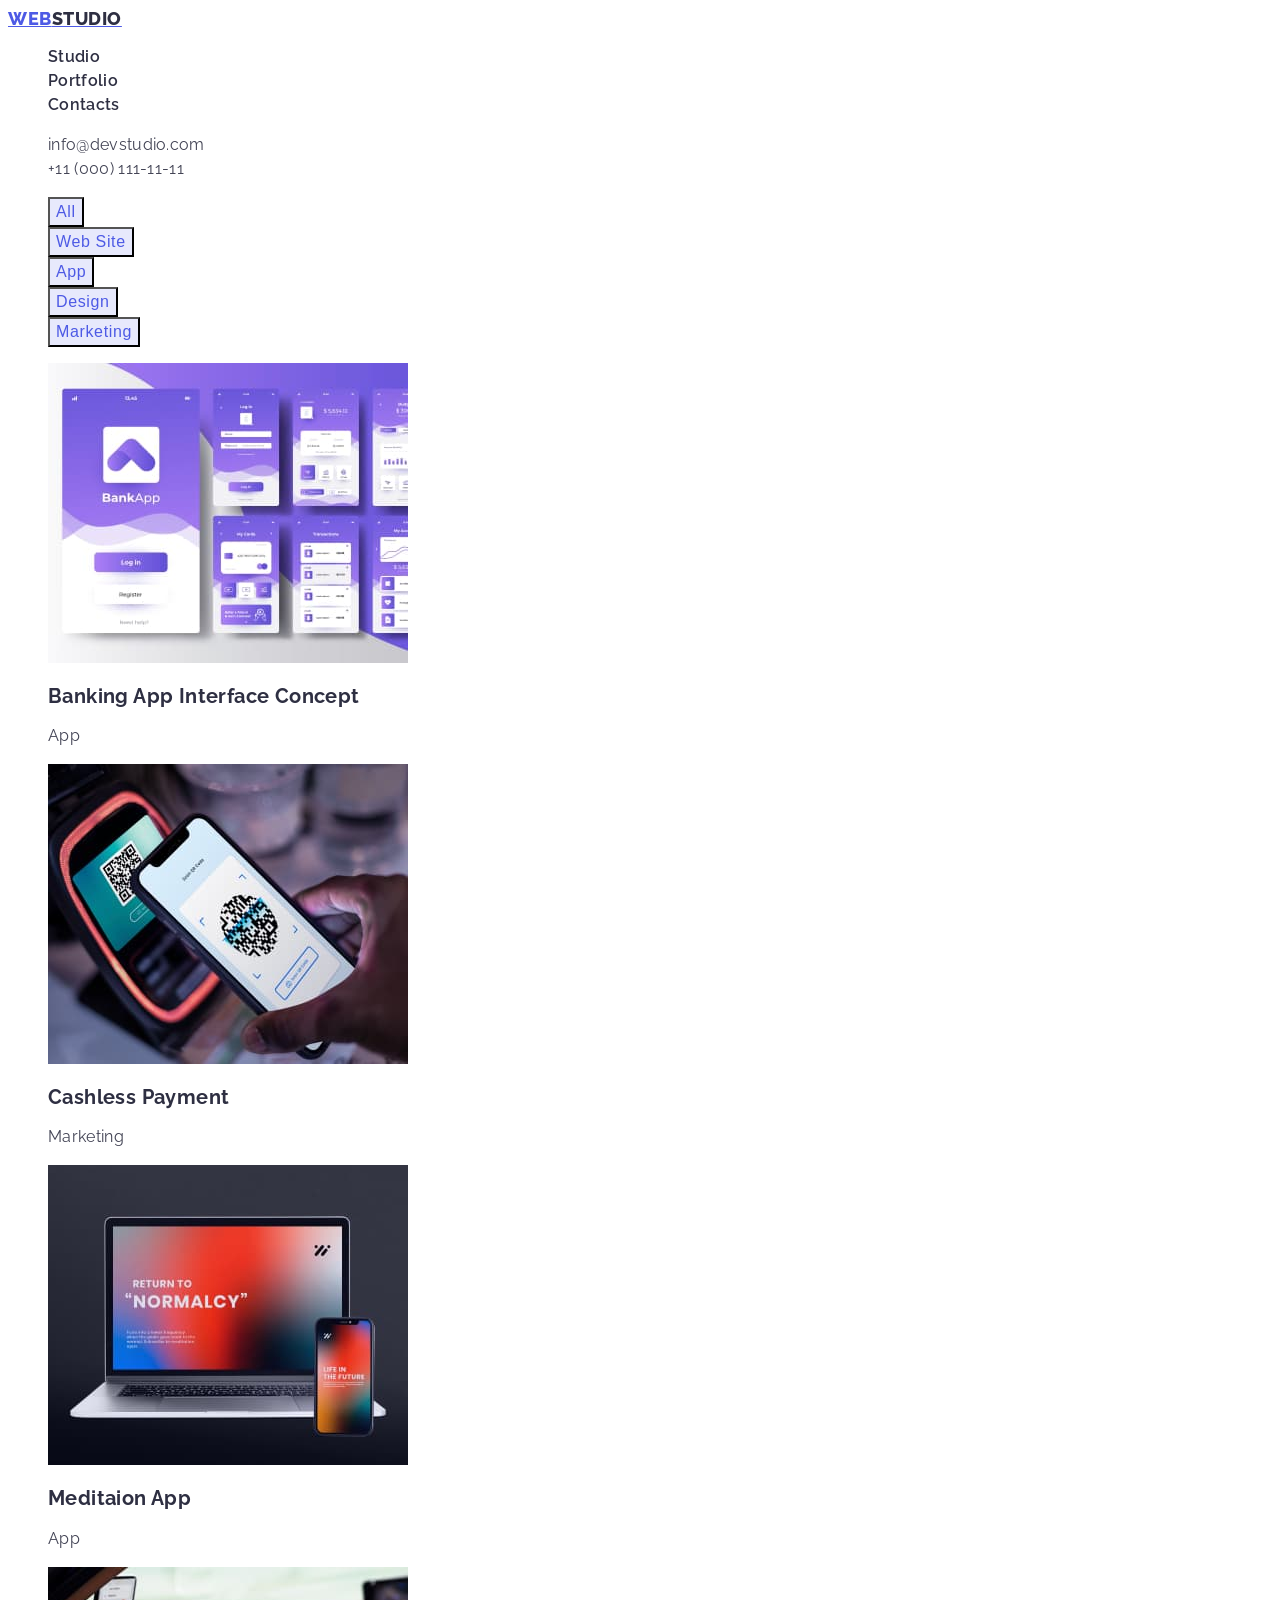
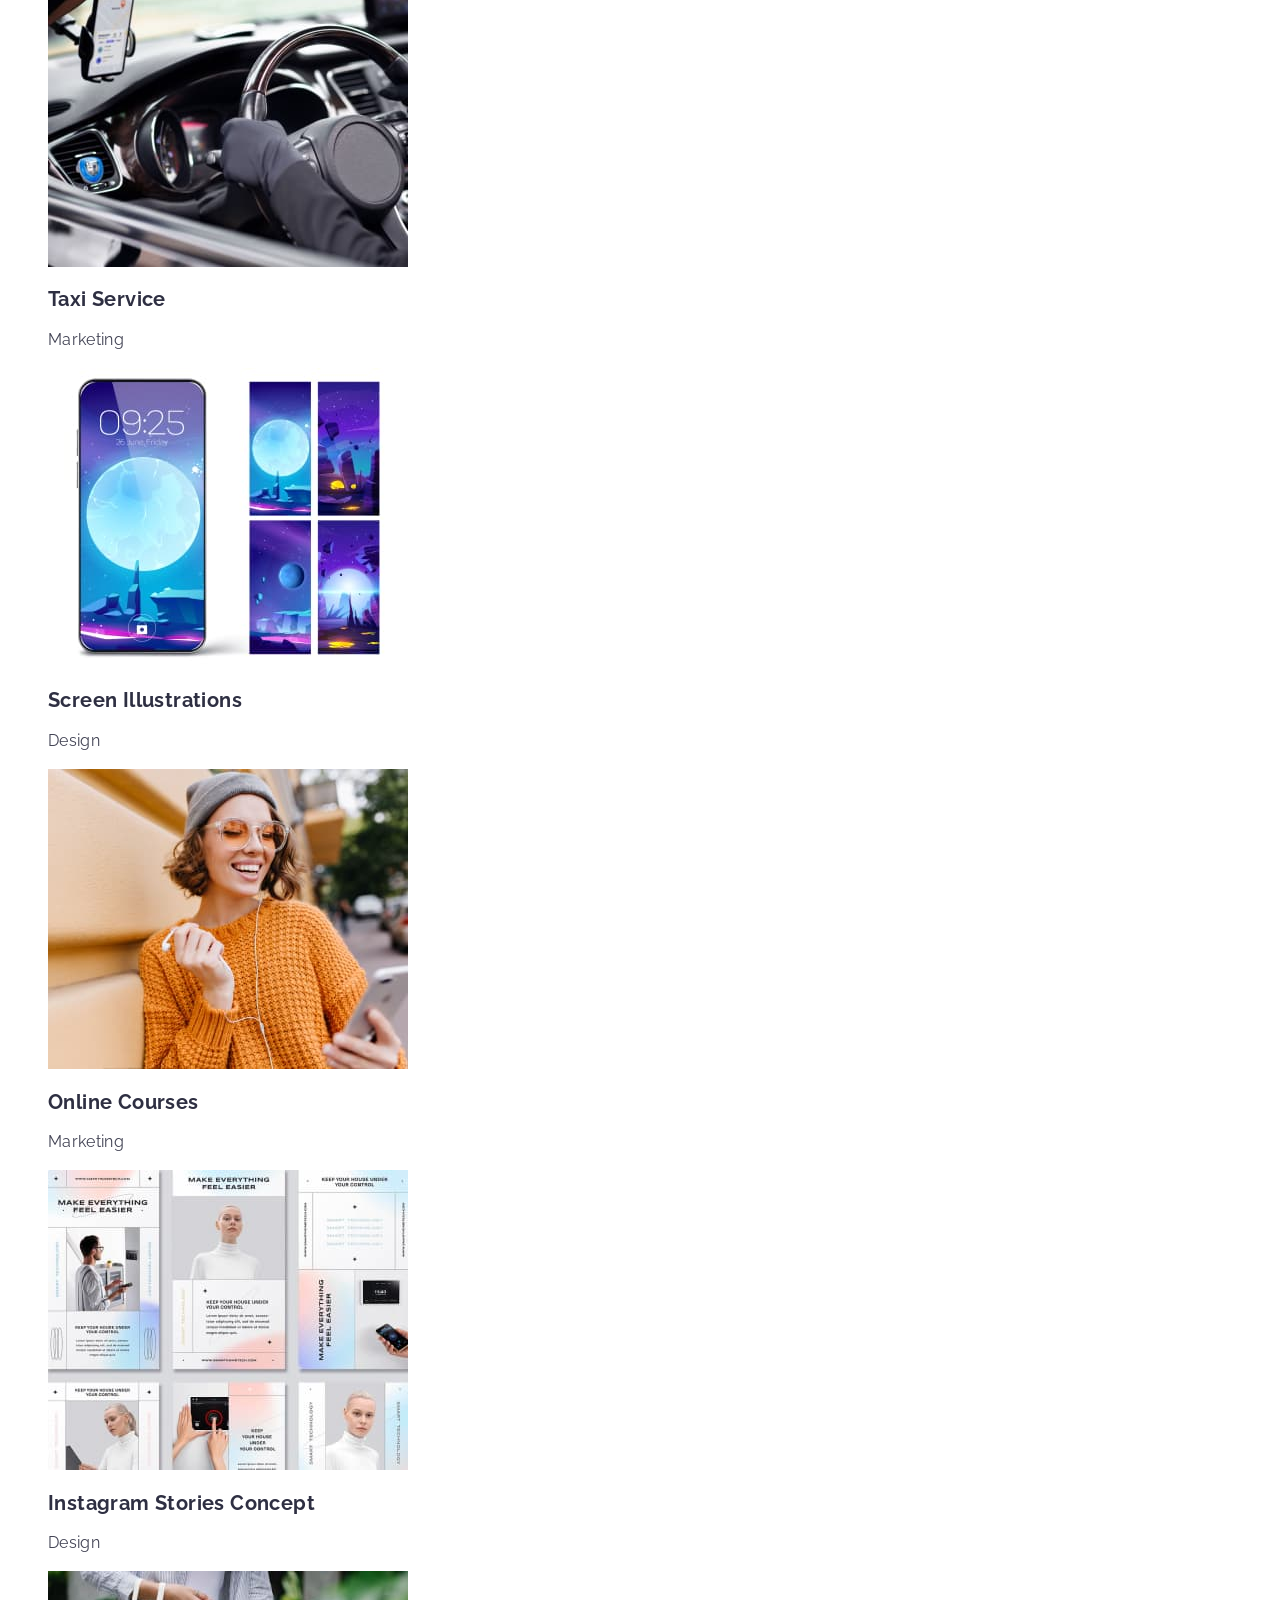
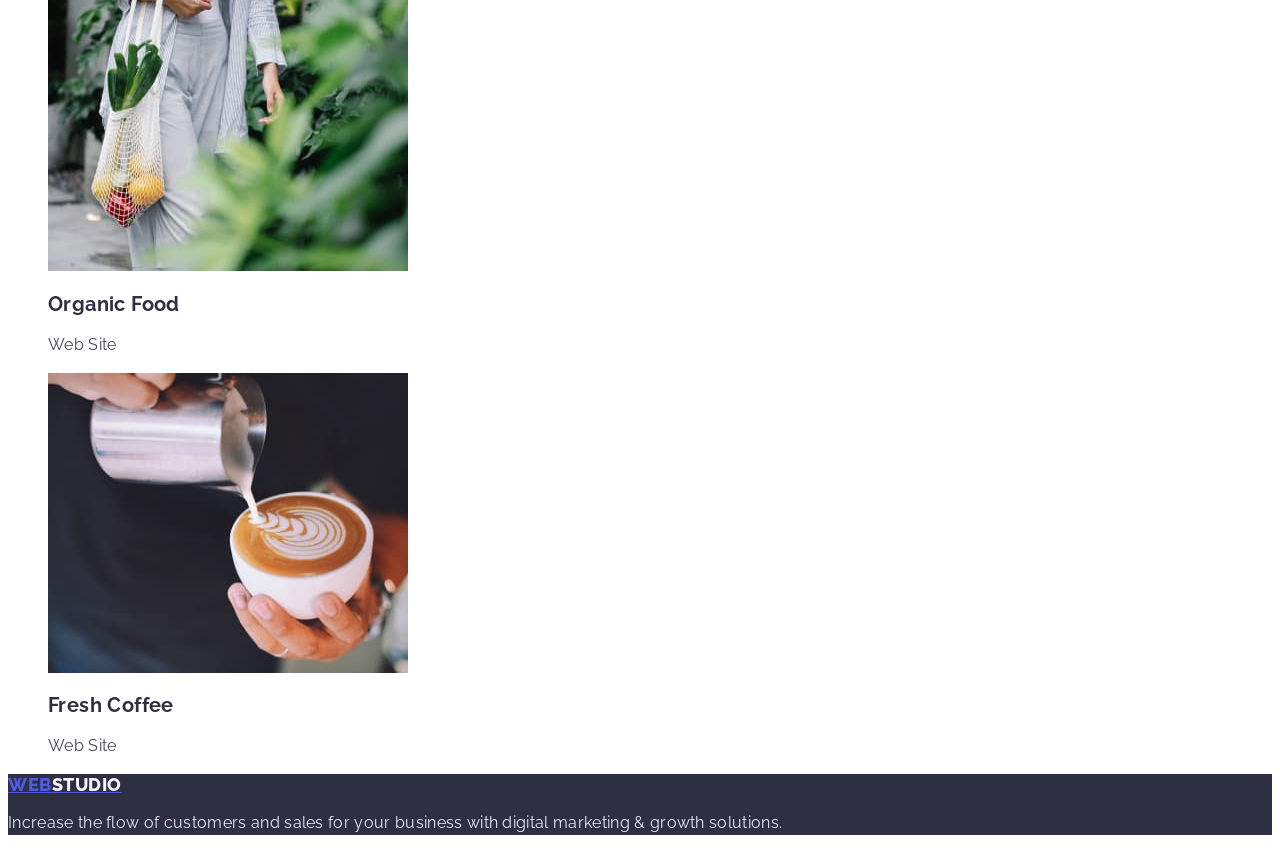
==== portfolio.html @ 964abdd6 "Add porfolio.html and styles.css Add new pages and css (colors and fonts)" ====
<!DOCTYPE html>
<html lang="en">
  <head>
    <meta charset="UTF-8" />
    <meta http-equiv="X-UA-Compatible" content="IE=edge" />
    <meta name="viewport" content="width=device-width, initial-scale=1.0" />
    <title>Portfolio</title>
    <link rel="stylesheet" href="./css/styles.css" />
    <link rel="preconnect" href="https://fonts.googleapis.com" />
    <link rel="preconnect" href="https://fonts.gstatic.com" crossorigin />
    <link
      href="https://fonts.googleapis.com/css2?family=Raleway:wght@800&family=Roboto:wght@400;500;700;900&display=swap"
      rel="stylesheet"
    />
  </head>

  <body class="site-body">
    <header class="header">
      <nav class="header-nav">
        <a href="" class="header-logo">web<span>studio</span></a>
        <ul class="header-list list">
          <li><a href="./index.html" class="header-link link">Studio</a></li>
          <li><a href="" class="header-link link">Portfolio</a></li>
          <li><a href="" class="header-link link">Contacts</a></li>
        </ul>
      </nav>
      <ul class="header-contacts list">
        <li>
          <a href="mailto:info@devstudio.com" class="header-contacts-item link"
            >info@devstudio.com</a
          >
        </li>
        <li>
          <a href="tel:+110001111111" class="header-contacts-item link"
            >+11 (000) 111-11-11</a
          >
        </li>
      </ul>
    </header>

    <main>
      <section class="portfolio-site">
        <h1 class="portfolio-title visually-hidden">Portfolio</h1>
        <ul class="portfolio-button-list list">
          <li><button type="button" class="portfolio-btn">All</button></li>
          <li><button type="button" class="portfolio-btn">Web Site</button></li>
          <li><button type="button" class="portfolio-btn">App</button></li>
          <li><button type="button" class="portfolio-btn">Design</button></li>
          <li><button type="button" class="portfolio-btn">Marketing</button></li>
        </ul>
        <ul class="portfolio-offer list">
          <li class="portfolio-offer-item">
            <img
              src="./images/portfolio-pic-1.jpg"
              alt="Inferface of an banking app"
              width="360"
              height="300"
            />
            <h2 class="offer-name">Banking App Interface Concept</h2>
            <p class="offer-type">App</p>
          </li>
          <li class="portfolio-offer-item">
            <img
              src="./images/portfolio-pic-2.jpg"
              alt="Process of cashless payment"
              width="360"
              height="300"
            />
            <h2 class="offer-name">Cashless Payment</h2>
            <p class="offer-type">Marketing</p>
          </li>
          <li class="portfolio-offer-item">
            <img
              src="./images/portfolio-pic-3.jpg"
              alt="Interface of an App on the screens of a computer and a mobile phone"
              width="360"
              height="300"
            />
            <h2 class="offer-name">Meditaion App</h2>
            <p class="offer-type">App</p>
          </li>
          <li class="portfolio-offer-item">
            <img
              src="./images/portfolio-pic-4.jpg"
              alt="Driver's seat in a car"
              width="360"
              height="300"
            />
            <h2 class="offer-name">Taxi Service</h2>
            <p class="offer-type">Marketing</p>
          </li>
          <li class="portfolio-offer-item">
            <img
              src="./images/portfolio-pic-5.jpg"
              alt="Design of screens of a mobile phone"
              width="360"
              height="300"
            />
            <h2 class="offer-name">Screen Illustrations</h2>
            <p class="offer-type">Design</p>
          </li>
          <li class="portfolio-offer-item">
            <img
              src="./images/portfolio-pic-6.jpg"
              alt="A smiling lady with a mobile phone"
              width="360"
              height="300"
            />
            <h2 class="offer-name">Online Courses</h2>
            <p class="offer-type">Marketing</p>
          </li>
          <li class="portfolio-offer-item">
            <img
              src="./images/portfolio-pic-7.jpg"
              alt="Ideas of Instagram Stories"
              width="360"
              height="300"
            />
            <h2 class="offer-name">Instagram Stories Concept</h2>
            <p class="offer-type">Design</p>
          </li>
          <li class="portfolio-offer-item">
            <img
              src="./images/portfolio-pic-8.jpg"
              alt="Food in an eco-bag"
              width="360"
              height="300"
            />
            <h2 class="offer-name">Organic Food</h2>
            <p class="offer-type">Web Site</p>
          </li>
          <li class="portfolio-offer-item">
            <img
              src="./images/portfolio-pic-9.jpg"
              alt="Coffee"
              width="360"
              height="300"
            />
            <h2 class="offer-name">Fresh Coffee</h2>
            <p class="offer-type">Web Site</p>
          </li>
        </ul>
      </section>
    </main>

    <footer class="footer">
      <a href="" class="footer-logo">web<span>studio</span></a>
      <p class="footer-text">
        Increase the flow of customers and sales for your business with digital
        marketing & growth solutions.
      </p>
    </footer>
  </body>
</html>
---- css/styles.css ----
.site-body {
  font-family: "Raleway", sans-serif;
}

/* --------- Header ----------*/

.header {
  background-color: #ffffff;
}

.header-logo {
  font-family: "Raleway", sans-serif;
  font-weight: 800;
  font-size: 18px;
  line-height: 1.17;
  display: flex;
  align-items: center;
  letter-spacing: 0.03em;
  text-transform: uppercase;
  color: #4d5ae5;
}

.header-logo > span {
  color: #2e2f42;
}

.header-link {
  font-weight: 600;
  font-size: 16px;
  line-height: 1.5;
  letter-spacing: 0.02em;
  color: #2e2f42;
}

.header-link:hover,
.header-link:focus {
  color: #9747ff;
}

.list {
  list-style: none;
}

.link {
  text-decoration: none;
}

.header-contacts-item {
  font-weight: 400;
  font-size: 16px;
  line-height: 1.5;
  letter-spacing: 0.02em;
  color: #434455;
}

.header-contacts-item:hover,
.header-contacts-item:focus {
  color: #404bbf;
}

/* --------- Hero ----------*/
.hero {
  background-color: #2e2f42;
}

.hero-title {
  font-weight: 600;
  font-size: 56px;
  line-height: 1.07;
  text-align: center;
  letter-spacing: 0.02em;
  color: #ffffff;
}

.hero-button {
  color: #ffffff;
  background-color: #4d5ae5;
  cursor: pointer;
}

.hero-button:hover,
.hero-button:focus {
  color: #9747ff;
}

/* --------- Values ----------*/
.values {
  background-color: #ffffff;
}

.visually-hidden {
  position: absolute;
  width: 1px;
  height: 1px;
  margin: -1px;
  border: 0;
  padding: 0;
  white-space: nowrap;
  clip-path: inset(100%);
  clip: rect(0 0 0 0);
  overflow: hidden;
}

.values-item {
  font-style: medium;
  font-size: 20px;
  line-height: 1.02;
  align: Left;
  vertical-align: Top;
  letter-spacing: 0.02em;
  color: #2e2f42;
}

.values-item-text {
  font-style: Regular;
  font-size: 16px;
  line-height: 1.28;
  align: Left;
  vertical-align: Top;
  letter-spacing: 0.02em;
  color: #434455;
}

/* --------- What are we doing ----------*/
.offer {
  background-color: #ffffff;
}

.offer-title {
  font-style: SemiBold;
  font-size: 36px;
  line-height: 1.11;
  align: Center;
  vertical-align: Top;
  letter-spacing: 0.02em;
  color: #2e2f42;
}

/* --------- Our team ----------*/
.team {
  background-color: #f4f4fd;
}

.team-title {
  font-style: SemiBold;
  font-size: 36px;
  line-height: 1.11;
  align: Center;
  vertical-align: Top;
  letter-spacing: 0.02em;
  color: #2e2f42;
}

.team-list {
  background-color: #ffffff;
}

.team-name {
  font-style: Medium;
  font-size: 20px;
  line-height: 1.2;
  align: Center;
  vertical-align: Top;
  letter-spacing: 0.02em;
  color: #2e2f42;
}

.team-position {
  font-style: Regular;
  font-size: 16px;
  line-height: 1.5;
  align: Center;
  vertical-align: Top;
  letter-spacing: 0.02em;
  color: #434455;
}

/* --------- Footer ----------*/
.footer {
  background-color: #2e2f42;
}

.footer-logo {
  font-family: "Raleway", sans-serif;
  font-weight: 800;
  font-size: 18px;
  line-height: 1.17;
  display: flex;
  align-items: center;
  letter-spacing: 0.03em;
  text-transform: uppercase;
  color: #4d5ae5;
}

.footer-logo > span {
  color: #f4f4fd;
}

.footer-text {
  font-style: Regular;
  font-size: 16px;
  line-height: 1.5;
  align: Left;
  vertical-align: Top;
  letter-spacing: 0.02em;
  color: #e7e9fc;
}

/* --------- Portfolio  ----------*/

.portfolio-site {
  background-color: #ffffff;
}

.portfolio-btn {
  font-style: SemiBold;
  font-size: 16px;
  line-height: 1.5;
  align: Center;
  vertical-align: Center;
  letter-spacing: 0.04em;
  color: #4d5ae5;
  background-color: #e7e9fc;
}

.portfolio-btn:hover,
.portfolio-btn:focus {
  color: #ffffff;
  background-color: #404bbf;
}

.offer-name {
  font-style: Medium;
  font-size: 20px;
  line-height: 1.2;
  align: Left;
  vertical-align: Top;
  letter-spacing: 0.02em;
  color: #2e2f42;
}

.offer-type {
  font-style: Regular;
  font-size: 16px;
  line-height: 1.5;
  align: Left;
  vertical-align: Top;
  letter-spacing: 0.02em;
  color: #434455;
}
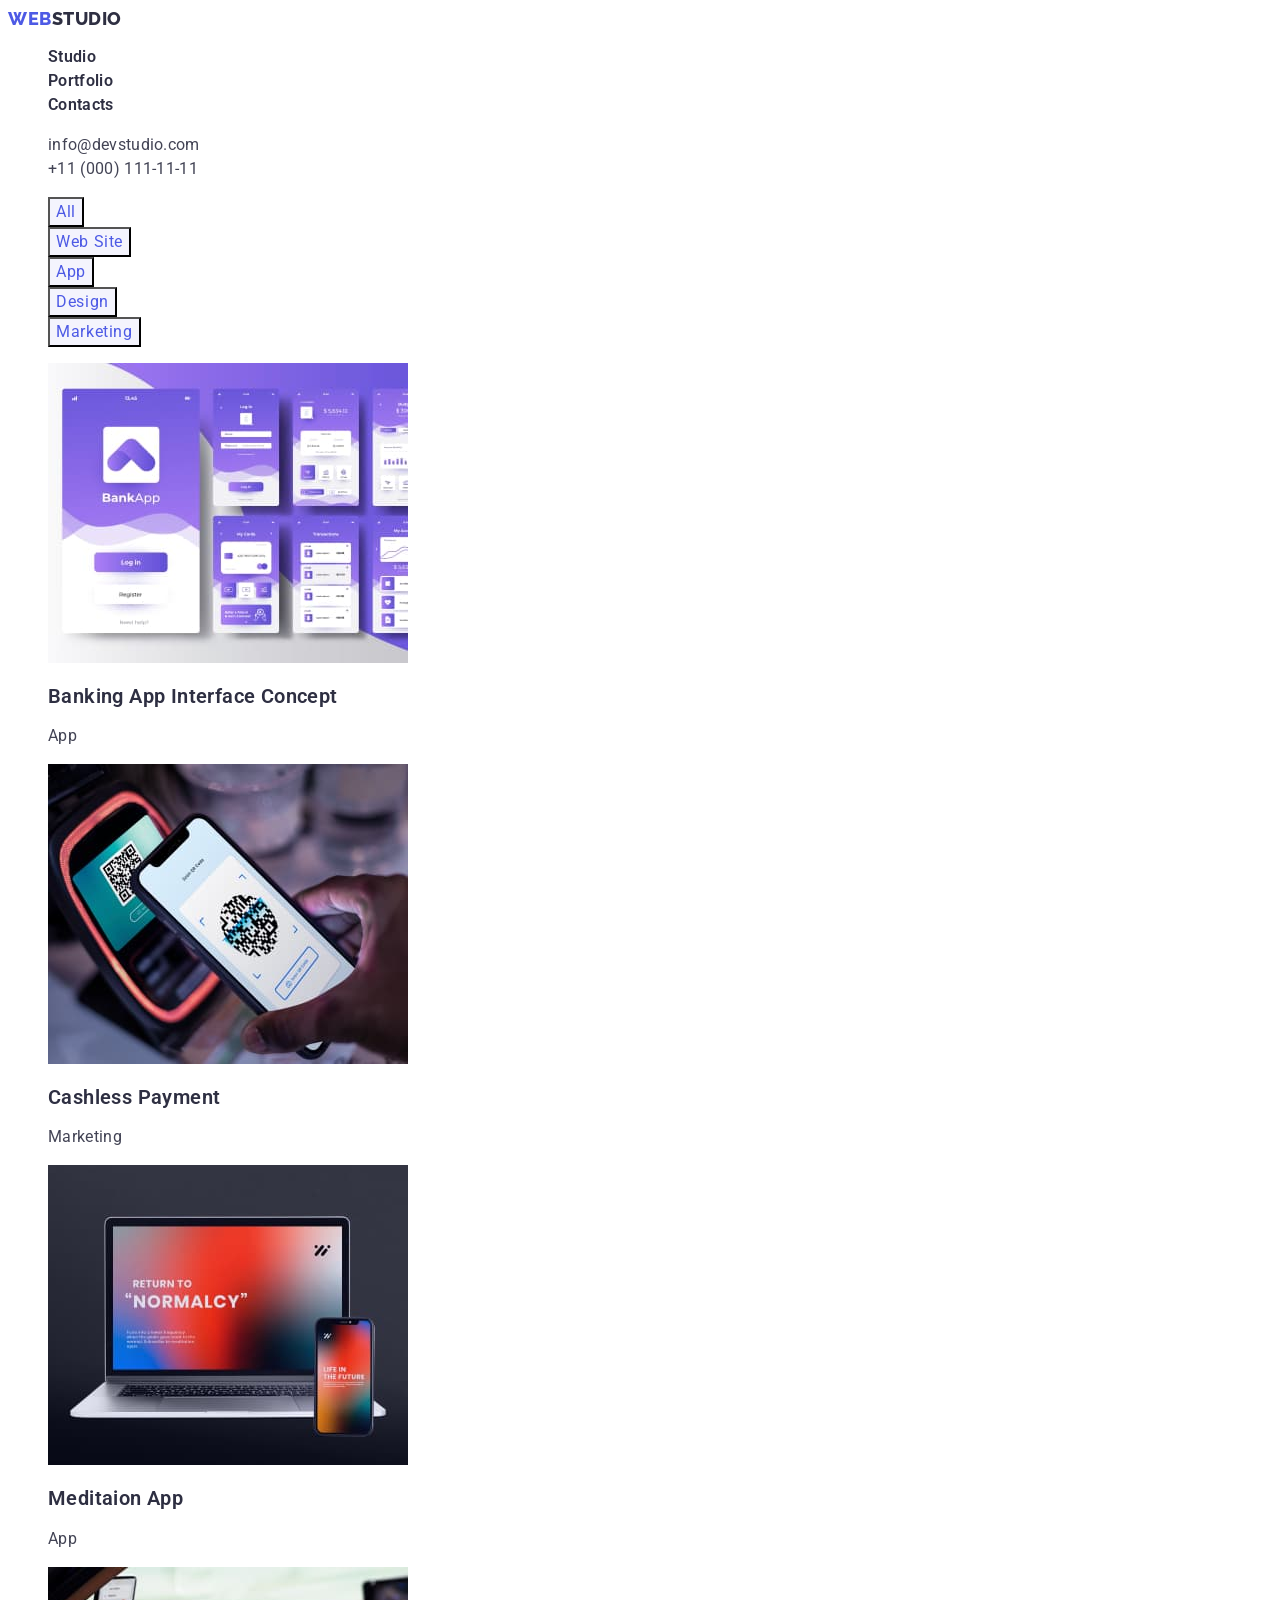
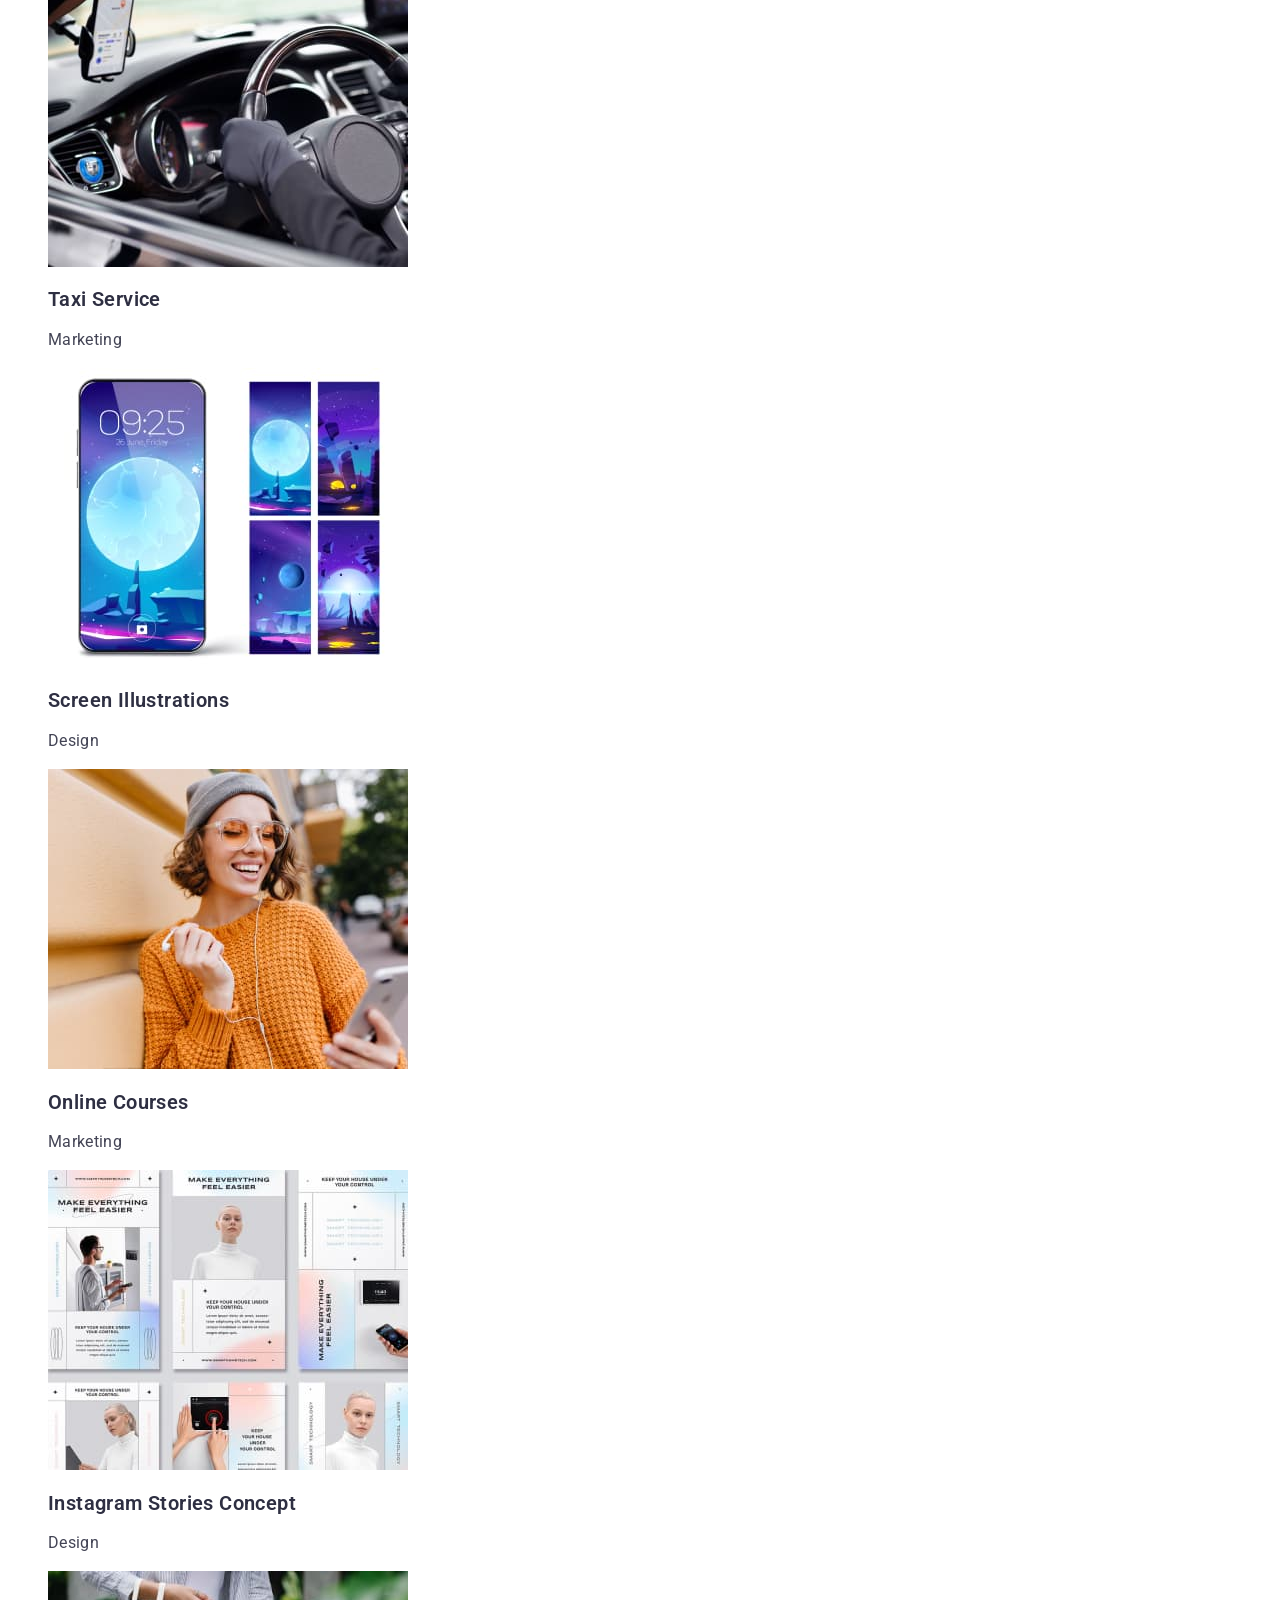
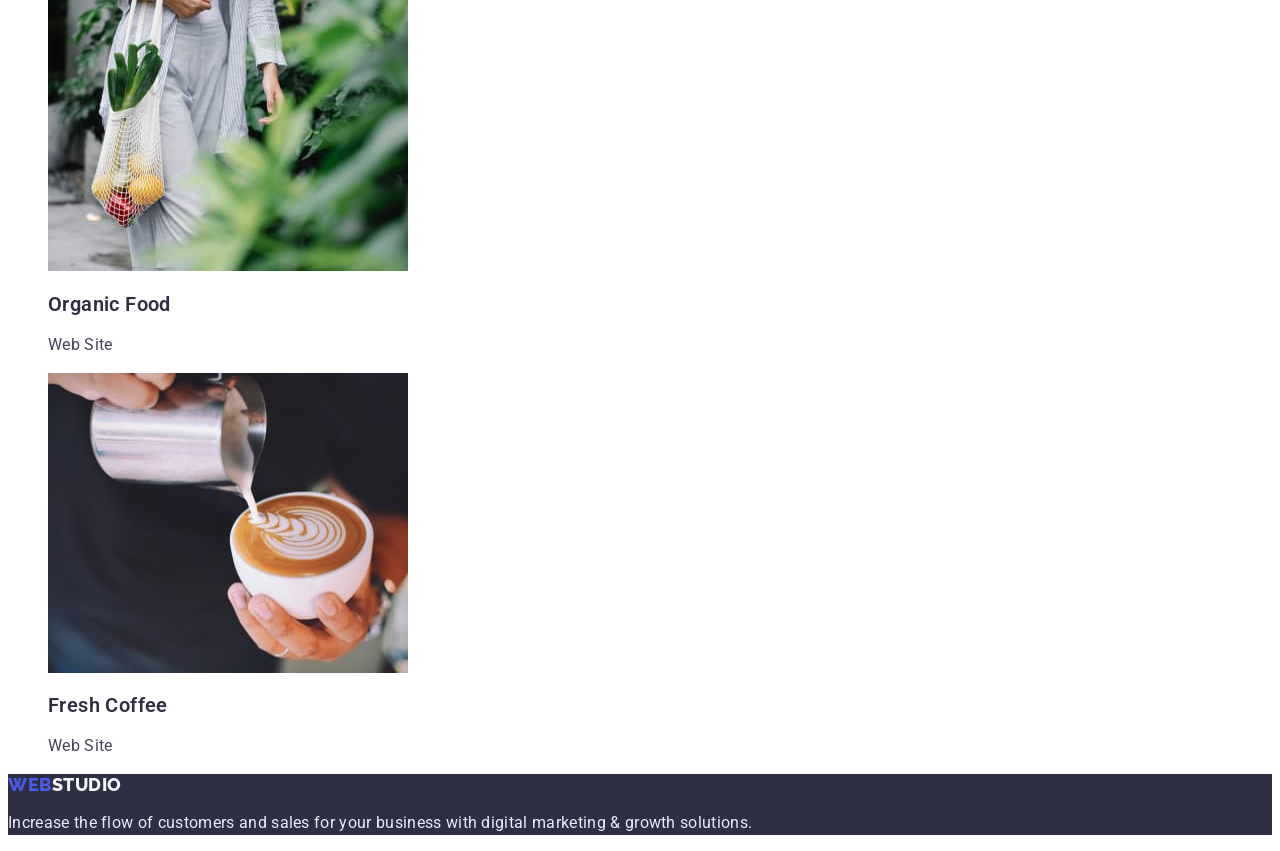
==== commit 05fc80ef: "Add CSS Variables + design changes Fulfilling the requirements/recommendations of the mentor" ====
--- a/portfolio.html
+++ b/portfolio.html
@@ -5,19 +5,22 @@
     <meta http-equiv="X-UA-Compatible" content="IE=edge" />
     <meta name="viewport" content="width=device-width, initial-scale=1.0" />
     <title>Portfolio</title>
-    <link rel="stylesheet" href="./css/styles.css" />
+
     <link rel="preconnect" href="https://fonts.googleapis.com" />
     <link rel="preconnect" href="https://fonts.gstatic.com" crossorigin />
     <link
       href="https://fonts.googleapis.com/css2?family=Raleway:wght@800&family=Roboto:wght@400;500;700;900&display=swap"
       rel="stylesheet"
     />
+    <link rel="stylesheet" href="./css/styles.css" />
   </head>
 
-  <body class="site-body">
+  <body class="body">
     <header class="header">
       <nav class="header-nav">
-        <a href="" class="header-logo">web<span>studio</span></a>
+        <a href="./index.html" class="header-logo link"
+          >web<span>studio</span></a
+        >
         <ul class="header-list list">
           <li><a href="./index.html" class="header-link link">Studio</a></li>
           <li><a href="" class="header-link link">Portfolio</a></li>
@@ -40,13 +43,15 @@
 
     <main>
       <section class="portfolio-site">
-        <h1 class="portfolio-title visually-hidden">Portfolio</h1>
+        <h1 class="visually-hidden">Portfolio</h1>
         <ul class="portfolio-button-list list">
           <li><button type="button" class="portfolio-btn">All</button></li>
           <li><button type="button" class="portfolio-btn">Web Site</button></li>
           <li><button type="button" class="portfolio-btn">App</button></li>
           <li><button type="button" class="portfolio-btn">Design</button></li>
-          <li><button type="button" class="portfolio-btn">Marketing</button></li>
+          <li>
+            <button type="button" class="portfolio-btn">Marketing</button>
+          </li>
         </ul>
         <ul class="portfolio-offer list">
           <li class="portfolio-offer-item">
@@ -144,7 +149,7 @@
     </main>
 
     <footer class="footer">
-      <a href="" class="footer-logo">web<span>studio</span></a>
+      <a href="./index.html" class="footer-logo link">web<span>studio</span></a>
       <p class="footer-text">
         Increase the flow of customers and sales for your business with digital
         marketing & growth solutions.
--- a/css/styles.css
+++ b/css/styles.css
@@ -1,5 +1,13 @@
-.site-body {
-  font-family: "Raleway", sans-serif;
+:root {
+  --main-title-color: #2e2f42;
+  --main-text-color: #434455;
+  --main-background-color: #ffffff;
+  --secondary-background-color: #2e2f42;
+  --button-background-color-accent: #4d5ae5;
+}
+
+.body {
+  font-family: "Roboto", sans-serif;
 }
 
 /* --------- Header ----------*/
@@ -13,8 +21,6 @@
   font-weight: 800;
   font-size: 18px;
   line-height: 1.17;
-  display: flex;
-  align-items: center;
   letter-spacing: 0.03em;
   text-transform: uppercase;
   color: #4d5ae5;
@@ -34,7 +40,7 @@
 
 .header-link:hover,
 .header-link:focus {
-  color: #9747ff;
+  color: #4d5ae5;
 }
 
 .list {
@@ -60,32 +66,34 @@
 
 /* --------- Hero ----------*/
 .hero {
-  background-color: #2e2f42;
+  background-color: var(--secondary-background-color);
 }
 
 .hero-title {
   font-weight: 600;
   font-size: 56px;
   line-height: 1.07;
-  text-align: center;
   letter-spacing: 0.02em;
   color: #ffffff;
 }
 
 .hero-button {
-  color: #ffffff;
-  background-color: #4d5ae5;
+  font-family: "Roboto", sans-serif;
+  font-size: 16px;
+  color: #ffffff;
+  background-color: var(--button-background-color-accent);
   cursor: pointer;
 }
 
 .hero-button:hover,
 .hero-button:focus {
-  color: #9747ff;
+  color: #ffffff;
+  background-color: #404bbf;
 }
 
 /* --------- Values ----------*/
 .values {
-  background-color: #ffffff;
+  background-color: var(--main-background-color);
 }
 
 .visually-hidden {
@@ -102,38 +110,31 @@
 }
 
 .values-item {
-  font-style: medium;
+  font-weight: 600;
   font-size: 20px;
   line-height: 1.02;
-  align: Left;
-  vertical-align: Top;
-  letter-spacing: 0.02em;
-  color: #2e2f42;
+  letter-spacing: 0.02em;
+  color: var(--main-title-color);
 }
 
 .values-item-text {
-  font-style: Regular;
   font-size: 16px;
   line-height: 1.28;
-  align: Left;
-  vertical-align: Top;
-  letter-spacing: 0.02em;
-  color: #434455;
+  letter-spacing: 0.02em;
+  color: var(--main-text-color);
 }
 
 /* --------- What are we doing ----------*/
 .offer {
-  background-color: #ffffff;
+  background-color: var(--main-background-color);
 }
 
 .offer-title {
-  font-style: SemiBold;
+  font-weight: 600;
   font-size: 36px;
   line-height: 1.11;
-  align: Center;
-  vertical-align: Top;
-  letter-spacing: 0.02em;
-  color: #2e2f42;
+  letter-spacing: 0.02em;
+  color: var(--main-title-color);
 }
 
 /* --------- Our team ----------*/
@@ -142,42 +143,35 @@
 }
 
 .team-title {
-  font-style: SemiBold;
+  font-weight: 600;
   font-size: 36px;
   line-height: 1.11;
-  align: Center;
-  vertical-align: Top;
-  letter-spacing: 0.02em;
-  color: #2e2f42;
-}
-
-.team-list {
-  background-color: #ffffff;
+  letter-spacing: 0.02em;
+  color: var(--main-title-color);
+}
+
+.team-item {
+  background-color: var(--main-background-color);
 }
 
 .team-name {
-  font-style: Medium;
+  font-weight: 600;
   font-size: 20px;
   line-height: 1.2;
-  align: Center;
-  vertical-align: Top;
-  letter-spacing: 0.02em;
-  color: #2e2f42;
+  letter-spacing: 0.02em;
+  color: var(--main-title-color);
 }
 
 .team-position {
-  font-style: Regular;
-  font-size: 16px;
-  line-height: 1.5;
-  align: Center;
-  vertical-align: Top;
-  letter-spacing: 0.02em;
-  color: #434455;
+  font-size: 16px;
+  line-height: 1.5;
+  letter-spacing: 0.02em;
+  color: var(--main-text-color);
 }
 
 /* --------- Footer ----------*/
 .footer {
-  background-color: #2e2f42;
+  background-color: var(--secondary-background-color);
 }
 
 .footer-logo {
@@ -185,8 +179,6 @@
   font-weight: 800;
   font-size: 18px;
   line-height: 1.17;
-  display: flex;
-  align-items: center;
   letter-spacing: 0.03em;
   text-transform: uppercase;
   color: #4d5ae5;
@@ -197,11 +189,8 @@
 }
 
 .footer-text {
-  font-style: Regular;
-  font-size: 16px;
-  line-height: 1.5;
-  align: Left;
-  vertical-align: Top;
+  font-size: 16px;
+  line-height: 1.5;
   letter-spacing: 0.02em;
   color: #e7e9fc;
 }
@@ -209,42 +198,36 @@
 /* --------- Portfolio  ----------*/
 
 .portfolio-site {
-  background-color: #ffffff;
+  background-color: var(--main-background-color);
 }
 
 .portfolio-btn {
-  font-style: SemiBold;
-  font-size: 16px;
-  line-height: 1.5;
-  align: Center;
-  vertical-align: Center;
+  font-family: "Roboto", sans-serif;
+  font-size: 16px;
+  line-height: 1.5;
   letter-spacing: 0.04em;
   color: #4d5ae5;
-  background-color: #e7e9fc;
+  background-color: #f4f4fd;
+  cursor: pointer;
 }
 
 .portfolio-btn:hover,
 .portfolio-btn:focus {
   color: #ffffff;
-  background-color: #404bbf;
+  background-color: var(--button-background-color-accent);
 }
 
 .offer-name {
-  font-style: Medium;
+  font-weight: 600;
   font-size: 20px;
   line-height: 1.2;
-  align: Left;
-  vertical-align: Top;
-  letter-spacing: 0.02em;
-  color: #2e2f42;
+  letter-spacing: 0.02em;
+  color: var(--main-title-color);
 }
 
 .offer-type {
-  font-style: Regular;
-  font-size: 16px;
-  line-height: 1.5;
-  align: Left;
-  vertical-align: Top;
-  letter-spacing: 0.02em;
-  color: #434455;
-}
+  font-size: 16px;
+  line-height: 1.5;
+  letter-spacing: 0.02em;
+  color: var(--main-text-color);
+}
